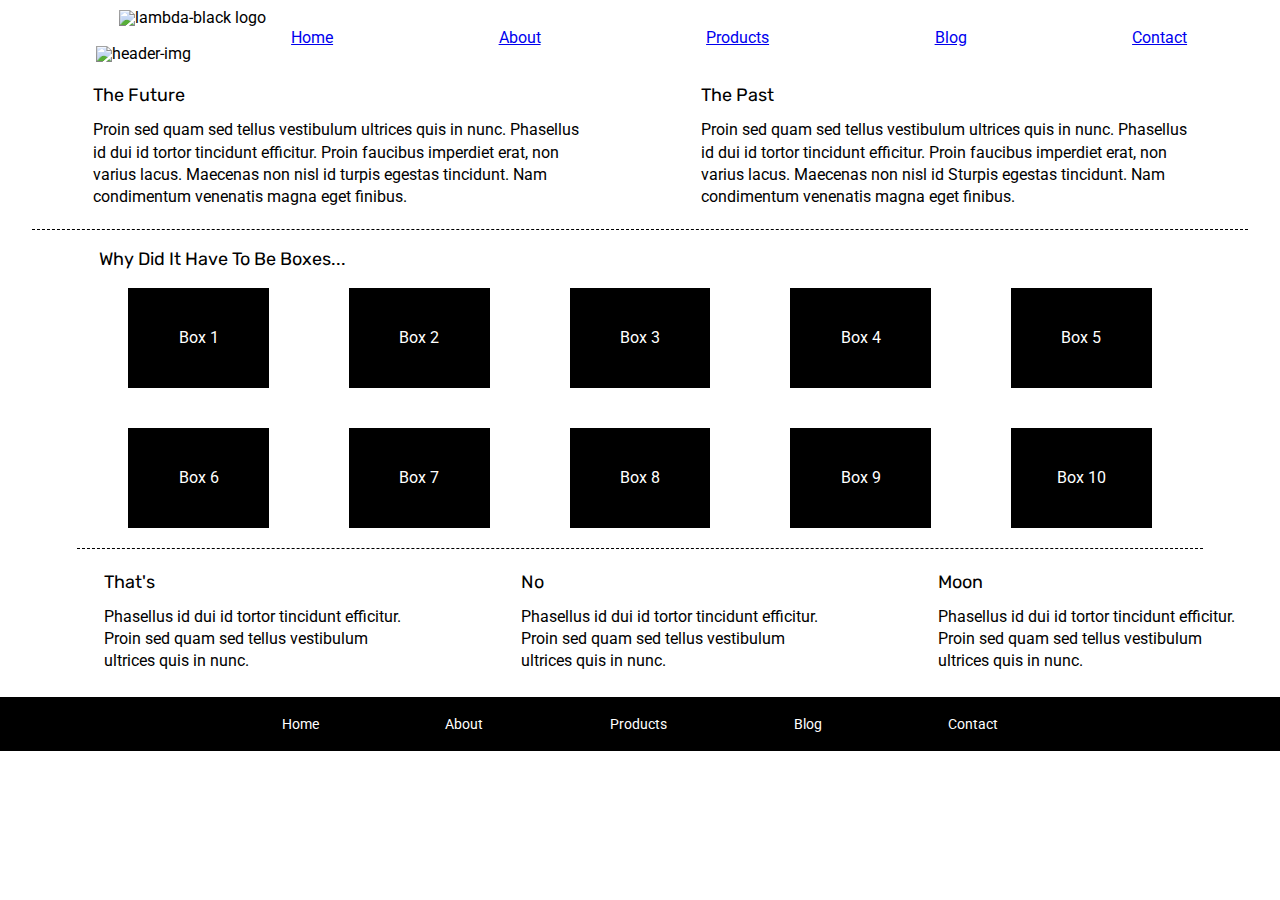
==== index.html @ f86bf419 "added nav image and amout navigation in header to index.html file. added css to index.css file" ====
<!doctype html>

<html lang="en">
<head>
  <meta charset="utf-8">

  <title>Sprint Challenge - Home</title>

  <link href="https://fonts.googleapis.com/css?family=Roboto|Rubik" rel="stylesheet">
  <link rel="stylesheet" href="css/index.css">

</head>

<body>
    <Header> 
        <nav>
            <img class="logo" src="img/lambda-black.png" alt="lambda-black logo">
            <div class="links">
                <a href="#">Home</a>
                <a href="about.html">About</a>
                <a href="#">Products</a>
                <a href="#">Blog</a>
                <a href="#">Contact</a>
            </div> 
        </nav>
        <div class="box"> 
            <img class="header-img" src="img/jumbo.jpg" alt="header-img">
        </div>
            <div class="container">
            <section class="top-content">
                <div class="text-container">
                    <h2>The Future</h2>
                    <p>Proin sed quam sed tellus vestibulum ultrices quis in nunc. Phasellus id dui id tortor tincidunt efficitur. Proin faucibus imperdiet erat, non varius lacus. Maecenas non nisl id turpis egestas tincidunt. Nam condimentum venenatis magna eget finibus.</p>
                </div>
                <div class="text-container">
                    <h2>The Past</h2>
                    <p>Proin sed quam sed tellus vestibulum ultrices quis in nunc. Phasellus id dui id tortor tincidunt efficitur. Proin faucibus imperdiet erat, non varius lacus. Maecenas non nisl id Sturpis egestas tincidunt. Nam condimentum venenatis magna eget finibus.</p>
                </div>
            </section>
    </Header>
        <section class="middle-content">
        
            <h2>Why Did It Have To Be Boxes...</h2>
            
            <div class="boxes">
                <div class="box">Box 1</div>
                <div class="box">Box 2</div>
                <div class="box">Box 3</div>
                <div class="box">Box 4</div>
                <div class="box">Box 5</div>
                <div class="box">Box 6</div>
                <div class="box">Box 7</div>
                <div class="box">Box 8</div>
                <div class="box">Box 9</div>
                <div class="box">Box 10</div>
            </div>
        
        </section>

        <section class="bottom-content">

            <div class="text-container">
                <h2>That's</h2>
                <p>Phasellus id dui id tortor tincidunt efficitur. Proin sed quam sed tellus vestibulum ultrices quis in nunc.</p>
            </div>
            <div class="text-container">
                <h2>No</h2>
                <p>Phasellus id dui id tortor tincidunt efficitur. Proin sed quam sed tellus vestibulum ultrices quis in nunc.</p>
            </div>
            <div class="text-container">
                <h2>Moon</h2>
                <p>Phasellus id dui id tortor tincidunt efficitur. Proin sed quam sed tellus vestibulum ultrices quis in nunc.</p>
            </div>

        </section>
        
        <footer>
            <nav>
                <a href="#">Home</a>
                <a href="#">About</a>
                <a href="#">Products</a>
                <a href="#">Blog</a>
                <a href="#">Contact</a>
            </nav>
        </footer>
    </div><!-- container -->        
</body>
</html>
---- css/index.css ----
/* http://meyerweb.com/eric/tools/css/reset/ 
   v2.0 | 20110126
   License: none (public domain)
*/

html, body, div, span, applet, object, iframe,
h1, h2, h3, h4, h5, h6, p, blockquote, pre,
a, abbr, acronym, address, big, cite, code,
del, dfn, em, img, ins, kbd, q, s, samp,
small, strike, strong, sub, sup, tt, var,
b, u, i, center,
dl, dt, dd, ol, ul, li,
fieldset, form, label, legend,
table, caption, tbody, tfoot, thead, tr, th, td,
article, aside, canvas, details, embed, 
figure, figcaption, footer, header, hgroup, 
menu, nav, output, ruby, section, summary,
time, mark, audio, video {
	margin: 0;
	padding: 0;
	border: 0;
	font-size: 100%;
	font: inherit;
	vertical-align: baseline;
}
/* HTML5 display-role reset for older browsers */
article, aside, details, figcaption, figure, 
footer, header, hgroup, menu, nav, section {
	display: block;
}
body {
	line-height: 1;
}
ol, ul {
	list-style: none;
}
blockquote, q {
	quotes: none;
}
blockquote:before, blockquote:after,
q:before, q:after {
	content: '';
	content: none;
}
table {
	border-collapse: collapse;
	border-spacing: 0;
}

* {
    box-sizing: border-box;
    
}

nav {
	display:flex;
    justify-content: center;
    align-content: space-between;
    width:100%;
   
    
}
.logo {
    padding:0 2%;
    display:flex;
    margin:10px 0;
   
}
.links {
    width:70%;
	text-align: center;
	padding-top: 30px;
	display:flex;
    justify-content: space-between;


}
.box {
    display: flex;
    align-items: center;
    justify-content: center;

}
.box img {
    width:85%;
  }
html, body {
    height: 100%;
    font-family: 'Roboto', sans-serif;
}

h1, h2, h3, h4, h5 {
    font-size: 18px;
    margin-bottom: 15px;
    font-family: 'Rubik', sans-serif;
}

p {
    line-height: 1.4;
}

.container {
    width: 95%;
    margin: 0 auto;
}

.top-content {
    display: flex;
    flex-wrap: wrap;
    justify-content: space-evenly;
    margin-bottom: 20px;
    border-bottom: 1px dashed black;
}

.top-content .text-container {
    width: 50%;
    padding: 2% 5%;
    padding-bottom: 20px;  
}

.middle-content {
    margin-bottom: 20px;
    border-bottom: 1px dashed black;
    width:88%;
    margin: 0 auto;
}

.middle-content h2 {
    padding: 0 2%;
    margin-bottom: 0;
}

.middle-content .boxes {
    display: flex;
    flex-wrap: wrap;
    justify-content: space-evenly;
}

.middle-content .boxes .box {
    width: 12.5%;
    height: 100px;
    background: black;
    margin: 20px 2.5%;
    color: white;
    display: flex;
    align-items: center;
    justify-content: center;
}

.bottom-content {
    display: flex;
    justify-content: space-around;
    width:93%;
    margin: 0 auto;
}

.bottom-content .text-container {
    padding: 2% 5%;
}

.bottom-content .text-container:last-child {
    padding-right: 0;
}

footer {
    width: 100%;
    background: black;
    display:flex;
    align-items: center;
    justify-content: center;

}

footer nav {
    width: 60%;
    display: flex;
    justify-content: space-between;
    align-items: center;
    padding: 20px 2%;
    font-size: 14px;
}

footer nav a {
    color: white;
    text-decoration: none;
}
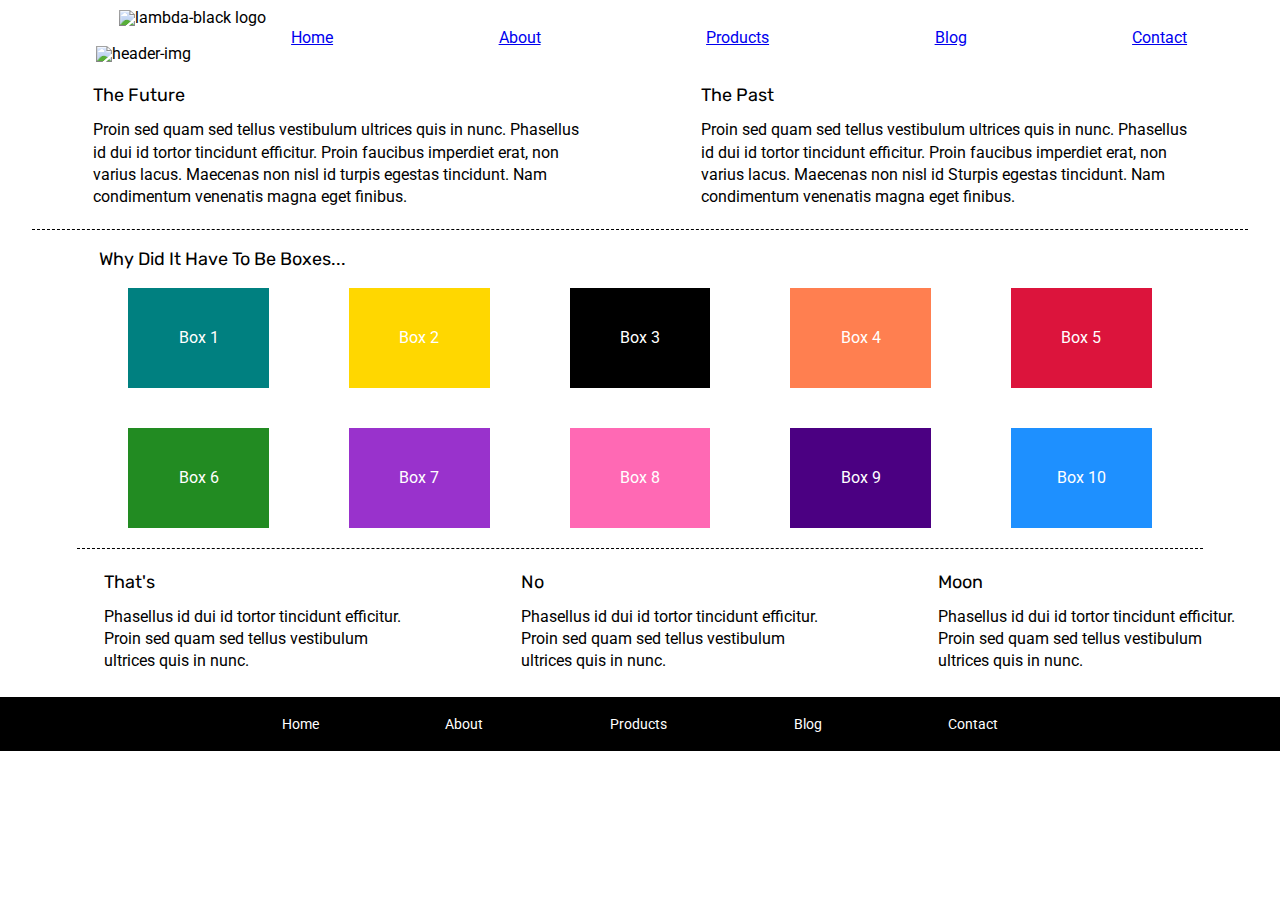
==== commit f1c9bc64: "added color to boxes in index.css file for index.html file" ====
--- a/index.html
+++ b/index.html
@@ -43,16 +43,16 @@
             <h2>Why Did It Have To Be Boxes...</h2>
             
             <div class="boxes">
-                <div class="box">Box 1</div>
-                <div class="box">Box 2</div>
-                <div class="box">Box 3</div>
-                <div class="box">Box 4</div>
-                <div class="box">Box 5</div>
-                <div class="box">Box 6</div>
-                <div class="box">Box 7</div>
-                <div class="box">Box 8</div>
-                <div class="box">Box 9</div>
-                <div class="box">Box 10</div>
+                <div class="box1">Box 1</div>
+                <div class="box2">Box 2</div>
+                <div class="box3">Box 3</div>
+                <div class="box4">Box 4</div>
+                <div class="box5">Box 5</div>
+                <div class="box6">Box 6</div>
+                <div class="box7">Box 7</div>
+                <div class="box8">Box 8</div>
+                <div class="box9">Box 9</div>
+                <div class="box10">Box 10</div>
             </div>
         
         </section>
--- a/css/index.css
+++ b/css/index.css
@@ -136,10 +136,112 @@
     justify-content: space-evenly;
 }
 
-.middle-content .boxes .box {
+.middle-content .boxes .box1 {
+    width: 12.5%;
+    height: 100px;
+    background: teal;
+    margin: 20px 2.5%;
+    color: white;
+    display: flex;
+    align-items: center;
+    justify-content: center;
+}
+.middle-content .boxes .box2 {
+    width: 12.5%;
+    height: 100px;
+    background: gold;
+    margin: 20px 2.5%;
+    color: white;
+    display: flex;
+    align-items: center;
+    justify-content: center;
+}
+.middle-content .boxes .box3 {
+    width: 12.5%;
+    height: 100px;
+    background: cadetblue;
+    margin: 20px 2.5%;
+    color: white;
+    display: flex;
+    align-items: center;
+    justify-content: center;
+}
+.middle-content .boxes .box3 {
     width: 12.5%;
     height: 100px;
     background: black;
+    margin: 20px 2.5%;
+    color: white;
+    display: flex;
+    align-items: center;
+    justify-content: center;
+}
+.middle-content .boxes .box4 {
+    width: 12.5%;
+    height: 100px;
+    background: coral;
+    margin: 20px 2.5%;
+    color: white;
+    display: flex;
+    align-items: center;
+    justify-content: center;
+}
+.middle-content .boxes .box5 {
+    width: 12.5%;
+    height: 100px;
+    background: crimson;
+    margin: 20px 2.5%;
+    color: white;
+    display: flex;
+    align-items: center;
+    justify-content: center;
+}
+
+.middle-content .boxes .box6 {
+    width: 12.5%;
+    height: 100px;
+    background: forestgreen;
+    margin: 20px 2.5%;
+    color: white;
+    display: flex;
+    align-items: center;
+    justify-content: center;
+}
+
+.middle-content .boxes .box7 {
+    width: 12.5%;
+    height: 100px;
+    background: darkorchid;
+    margin: 20px 2.5%;
+    color: white;
+    display: flex;
+    align-items: center;
+    justify-content: center;
+}
+.middle-content .boxes .box8 {
+    width: 12.5%;
+    height: 100px;
+    background: hotpink;
+    margin: 20px 2.5%;
+    color: white;
+    display: flex;
+    align-items: center;
+    justify-content: center;
+}
+.middle-content .boxes .box9 {
+    width: 12.5%;
+    height: 100px;
+    background: indigo;
+    margin: 20px 2.5%;
+    color: white;
+    display: flex;
+    align-items: center;
+    justify-content: center;
+}
+.middle-content .boxes .box10 {
+    width: 12.5%;
+    height: 100px;
+    background: dodgerblue;
     margin: 20px 2.5%;
     color: white;
     display: flex;
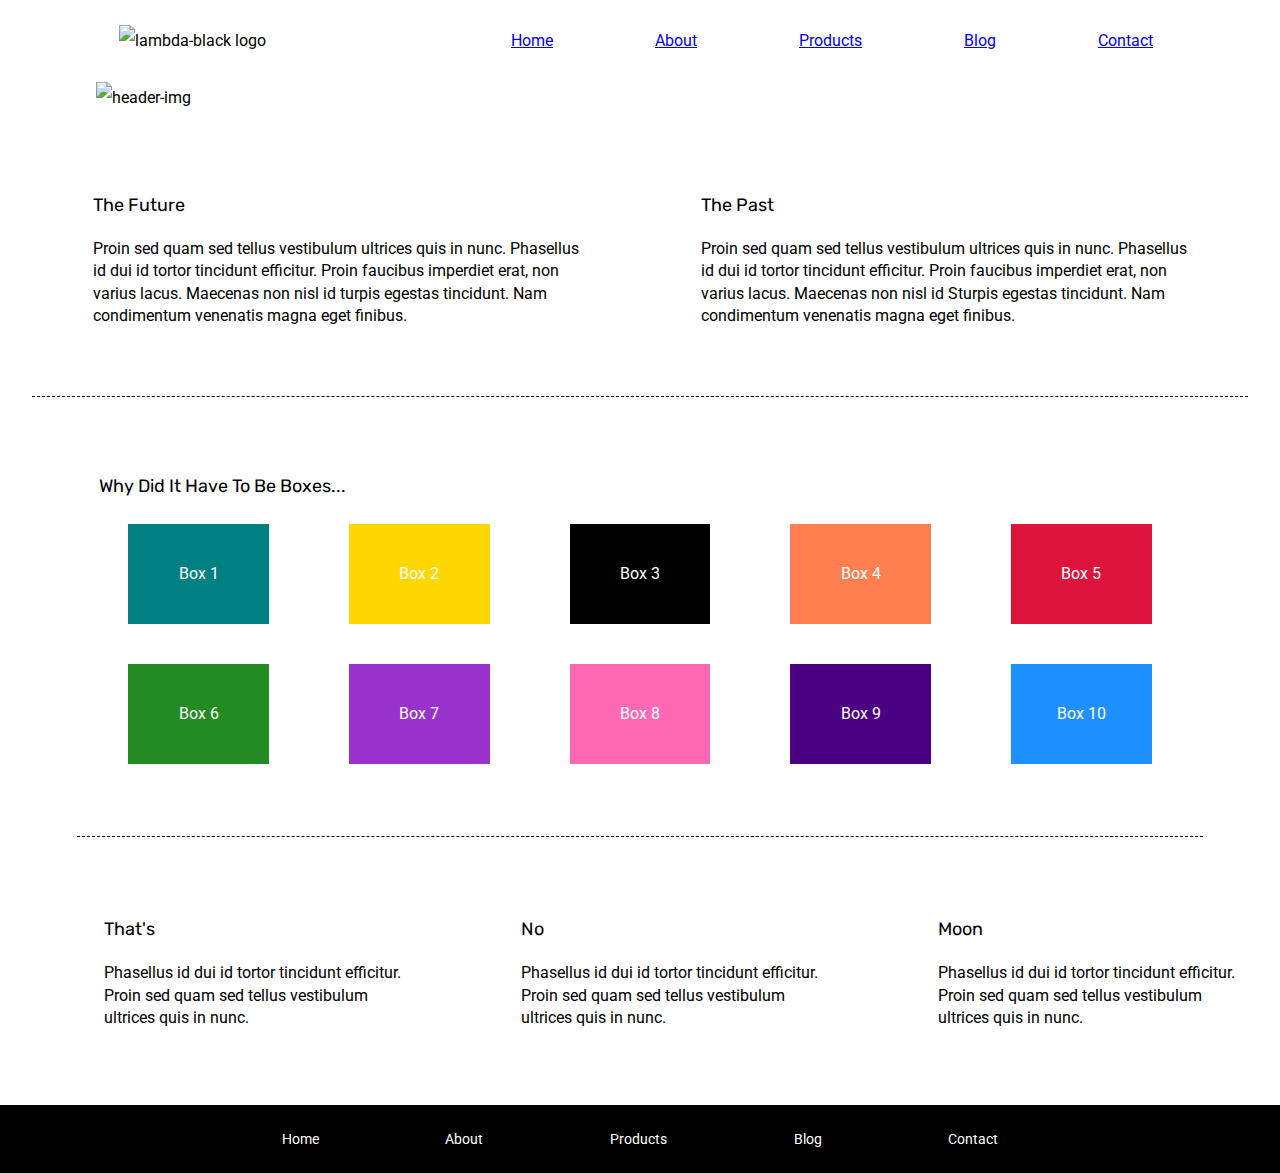
==== commit 5e1e0d31: "finished html for about.html file. added css for about.html in index.css file" ====
--- a/index.html
+++ b/index.html
@@ -39,9 +39,7 @@
             </section>
     </Header>
         <section class="middle-content">
-        
             <h2>Why Did It Have To Be Boxes...</h2>
-            
             <div class="boxes">
                 <div class="box1">Box 1</div>
                 <div class="box2">Box 2</div>
@@ -54,11 +52,8 @@
                 <div class="box9">Box 9</div>
                 <div class="box10">Box 10</div>
             </div>
-        
         </section>
-
         <section class="bottom-content">
-
             <div class="text-container">
                 <h2>That's</h2>
                 <p>Phasellus id dui id tortor tincidunt efficitur. Proin sed quam sed tellus vestibulum ultrices quis in nunc.</p>
@@ -71,9 +66,7 @@
                 <h2>Moon</h2>
                 <p>Phasellus id dui id tortor tincidunt efficitur. Proin sed quam sed tellus vestibulum ultrices quis in nunc.</p>
             </div>
-
         </section>
-        
         <footer>
             <nav>
                 <a href="#">Home</a>
--- a/css/index.css
+++ b/css/index.css
@@ -49,30 +49,32 @@
 
 * {
     box-sizing: border-box;
+    padding:0
+    margin:0;
+    max-width: 100%;
     
 }
-
+body {
+    line-height: 2;
+}
+
+section {
+    padding: 4% 0;
+}
 nav {
 	display:flex;
-    justify-content: center;
-    align-content: space-between;
-    width:100%;
-   
+
     
 }
 .logo {
-    padding:0 2%;
-    display:flex;
-    margin:10px 0;
-   
+    margin: auto;
+    
 }
 .links {
     width:70%;
-	text-align: center;
-	padding-top: 30px;
 	display:flex;
-    justify-content: space-between;
-
+    justify-content: space-evenly;
+    padding: 25px;
 
 }
 .box {
@@ -285,4 +287,15 @@
 footer nav a {
     color: white;
     text-decoration: none;
-}+}
+
+/*START ABOUT.HTML STYLING*/
+.container2{
+    display:flex;
+    width: 80%;
+    margin: 0 auto;
+    font-size: 20px;
+    border-bottom: 1px dashed black;
+}
+
+
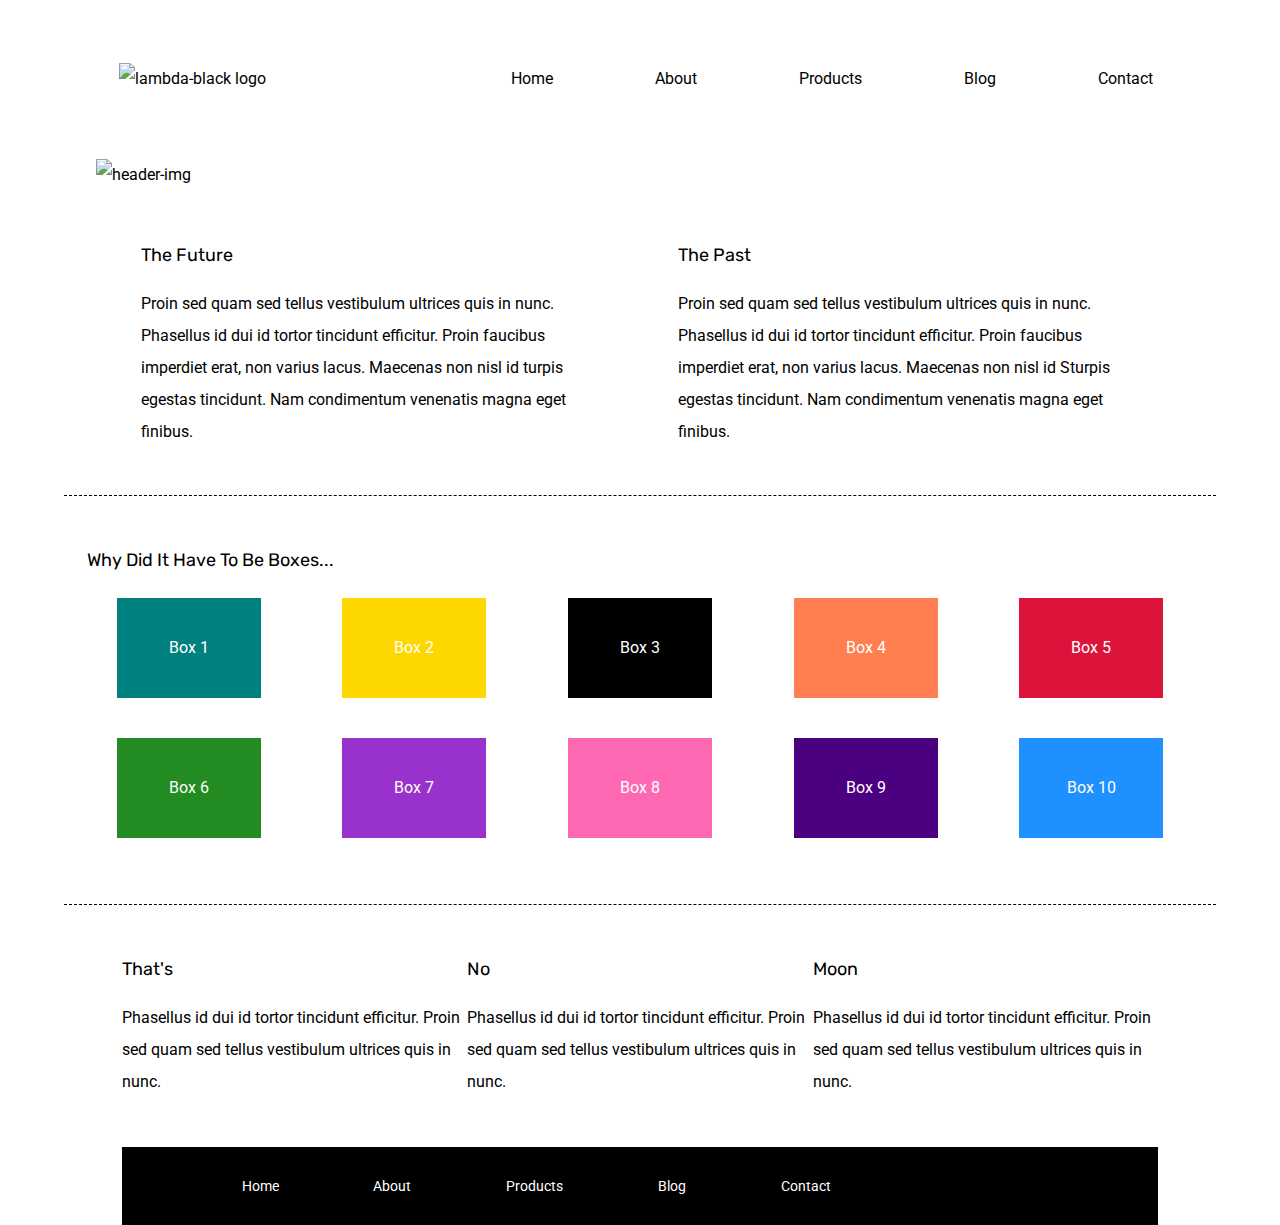
==== commit fef35900: "edited Home page html and css to fix alignment issues." ====
--- a/index.html
+++ b/index.html
@@ -23,6 +23,7 @@
                 <a href="#">Contact</a>
             </div> 
         </nav>
+    </Header>
         <div class="box"> 
             <img class="header-img" src="img/jumbo.jpg" alt="header-img">
         </div>
@@ -37,7 +38,6 @@
                     <p>Proin sed quam sed tellus vestibulum ultrices quis in nunc. Phasellus id dui id tortor tincidunt efficitur. Proin faucibus imperdiet erat, non varius lacus. Maecenas non nisl id Sturpis egestas tincidunt. Nam condimentum venenatis magna eget finibus.</p>
                 </div>
             </section>
-    </Header>
         <section class="middle-content">
             <h2>Why Did It Have To Be Boxes...</h2>
             <div class="boxes">
@@ -69,11 +69,13 @@
         </section>
         <footer>
             <nav>
-                <a href="#">Home</a>
-                <a href="#">About</a>
-                <a href="#">Products</a>
-                <a href="#">Blog</a>
-                <a href="#">Contact</a>
+                <div class="homeFooter">
+                    <a href="#">Home</a>
+                    <a href="#">About</a>
+                    <a href="#">Products</a>
+                    <a href="#">Blog</a>
+                    <a href="#">Contact</a>
+                </div>
             </nav>
         </footer>
     </div><!-- container -->        
--- a/css/index.css
+++ b/css/index.css
@@ -98,11 +98,11 @@
 }
 
 p {
-    line-height: 1.4;
+    line-height: 2;
 }
 
 .container {
-    width: 95%;
+    width: 90%;
     margin: 0 auto;
 }
 
@@ -110,20 +110,18 @@
     display: flex;
     flex-wrap: wrap;
     justify-content: space-evenly;
-    margin-bottom: 20px;
     border-bottom: 1px dashed black;
 }
 
 .top-content .text-container {
-    width: 50%;
-    padding: 2% 5%;
-    padding-bottom: 20px;  
+    width: 40%;
+    padding-bottom: 1px;  
 }
 
 .middle-content {
-    margin-bottom: 20px;
+    margin-bottom: 5px;
     border-bottom: 1px dashed black;
-    width:88%;
+    width:100%;
     margin: 0 auto;
 }
 
@@ -254,42 +252,73 @@
 .bottom-content {
     display: flex;
     justify-content: space-around;
-    width:93%;
+    width:90%;
     margin: 0 auto;
 }
 
 .bottom-content .text-container {
-    padding: 2% 5%;
-}
-
-.bottom-content .text-container:last-child {
-    padding-right: 0;
-}
+    height:150px;
+    width: 350px;
+    text-align:left;
+	line-height: 2;
+
+}
+
 
 footer {
+    background: black;
+    display:flex;
+    align-content: flex-start;
+    margin: 0 5%;
+}
+.homeFooter { 
+    width:80%;
+    display:flex;
+    justify-content: space-evenly;
+    padding: 25px;
+
+}
+footer nav {
     width: 100%;
-    background: black;
-    display:flex;
-    align-items: center;
-    justify-content: center;
-
-}
-
-footer nav {
-    width: 60%;
-    display: flex;
-    justify-content: space-between;
-    align-items: center;
-    padding: 20px 2%;
     font-size: 14px;
+    
 }
 
 footer nav a {
     color: white;
     text-decoration: none;
+    text-align: left;
 }
 
 /*START ABOUT.HTML STYLING*/
+* {
+    box-sizing: border-box;
+    padding:0;
+    margin:0;
+
+}
+body {
+    max-width: 100%;
+}
+
+header nav {
+	display:flex;
+    justify-content:center;
+    padding: 3% 0;
+	
+}
+.links2 {
+	width:80%;
+	display:flex;
+    justify-content:space-evenly;
+    margin:auto;
+}
+nav a{
+	color: black;
+	text-decoration: none;
+  }
+
+  }
 .container2{
     display:flex;
     width: 80%;
@@ -297,5 +326,38 @@
     font-size: 20px;
     border-bottom: 1px dashed black;
 }
-
-
+.middle2{
+    display:flex;
+    padding: 10px 5%;
+   
+
+}
+.bottom2{
+    display:flex;
+    padding: 10px 5%;
+}
+
+.container3 {
+    display:flex;
+    flex-direction: column;
+    justify-content: space-around;
+    width:40%;
+    padding: 2px 1%;
+    border-bottom:1px dashed black;
+}
+
+.letswork {
+    display:flex;
+    width: 80%;
+    margin: 0 auto;
+    font-size: 20px;
+}
+
+h4 {
+    border-radius:25px;
+    border:1px solid black;
+    text-align: center;
+    padding:7px;
+    width: 150px;
+    height: 50px;
+}
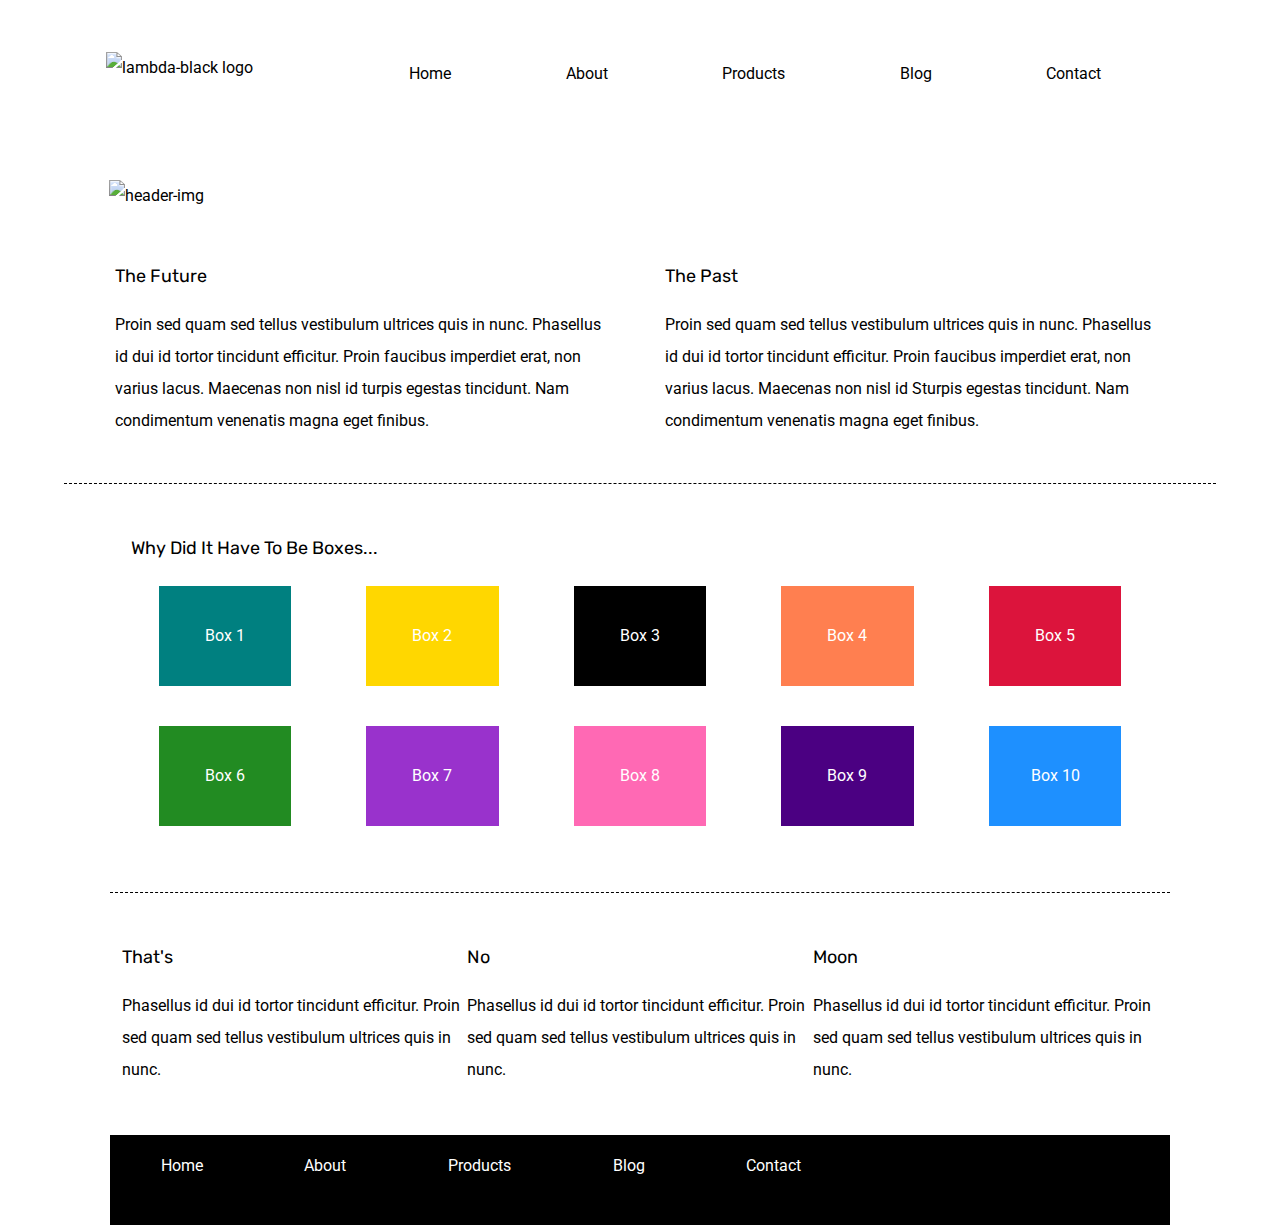
==== commit b761502b: "finished editing html and css for styling and alignment issues" ====
--- a/index.html
+++ b/index.html
@@ -15,7 +15,7 @@
     <Header> 
         <nav>
             <img class="logo" src="img/lambda-black.png" alt="lambda-black logo">
-            <div class="links">
+            <div class="links2">
                 <a href="#">Home</a>
                 <a href="about.html">About</a>
                 <a href="#">Products</a>
@@ -69,13 +69,11 @@
         </section>
         <footer>
             <nav>
-                <div class="homeFooter">
-                    <a href="#">Home</a>
-                    <a href="#">About</a>
-                    <a href="#">Products</a>
-                    <a href="#">Blog</a>
-                    <a href="#">Contact</a>
-                </div>
+                <a href="#">Home</a>
+                <a href="#">About</a>
+                <a href="#">Products</a>
+                <a href="#">Blog</a>
+                <a href="#">Contact</a>
             </nav>
         </footer>
     </div><!-- container -->        
--- a/css/index.css
+++ b/css/index.css
@@ -46,14 +46,14 @@
 	border-collapse: collapse;
 	border-spacing: 0;
 }
-
+/*BEGIN HTML BODY STYLING*/
 * {
     box-sizing: border-box;
     padding:0
     margin:0;
     max-width: 100%;
-    
-}
+}
+
 body {
     line-height: 2;
 }
@@ -61,46 +61,51 @@
 section {
     padding: 4% 0;
 }
+
+html, body {
+    height: 100%;
+    font-family: 'Roboto', sans-serif;
+}
+
+h1, h2, h3, h4, h5 {
+    font-size: 18px;
+    margin-bottom: 15px;
+    font-family: 'Rubik', sans-serif;
+}
+
+p {
+    line-height: 2;
+}
+/*END HTML BODY STYLING*/
+
+/*BEGIN HEADER STYLING*/
 nav {
-	display:flex;
-
-    
-}
+	display:flex; 
+}
+
 .logo {
-    margin: auto;
-    
-}
+    margin: auto;  
+}
+
 .links {
     width:70%;
 	display:flex;
     justify-content: space-evenly;
     padding: 25px;
-
-}
+}
+
 .box {
     display: flex;
     align-items: center;
     justify-content: center;
-
-}
+}
+
 .box img {
-    width:85%;
-  }
-html, body {
-    height: 100%;
-    font-family: 'Roboto', sans-serif;
-}
-
-h1, h2, h3, h4, h5 {
-    font-size: 18px;
-    margin-bottom: 15px;
-    font-family: 'Rubik', sans-serif;
-}
-
-p {
-    line-height: 2;
-}
-
+    width:83%;
+}
+/*END HEADER STYLING*/
+
+/*BEGIN TOP CONTENT STYLING*/
 .container {
     width: 90%;
     margin: 0 auto;
@@ -114,14 +119,17 @@
 }
 
 .top-content .text-container {
-    width: 40%;
-    padding-bottom: 1px;  
-}
-
+    width: 500px;
+    text-align:left;
+	line-height: 2; 
+}
+/*END TOP CONTENT STYLING*/
+
+/*BEGIN MIDDLE CONTENT STYLING*/
 .middle-content {
     margin-bottom: 5px;
     border-bottom: 1px dashed black;
-    width:100%;
+    width:92%;
     margin: 0 auto;
 }
 
@@ -248,7 +256,9 @@
     align-items: center;
     justify-content: center;
 }
-
+/*END MIDDLE CONTENT STYLING*/
+
+/*BEGIN BOTTOM CONTENT STYLING*/
 .bottom-content {
     display: flex;
     justify-content: space-around;
@@ -261,64 +271,70 @@
     width: 350px;
     text-align:left;
 	line-height: 2;
-
-}
-
-
+}
+/*END BOTTOM CONTENT STYLING*/
+
+/*BEGIN FOOTER STYLING*/
 footer {
     background: black;
+    height:10vh;
+    width: 92%;
+    margin:0 4%;
+}
+footer nav {
     display:flex;
-    align-content: flex-start;
-    margin: 0 5%;
-}
-.homeFooter { 
-    width:80%;
-    display:flex;
-    justify-content: space-evenly;
-    padding: 25px;
-
-}
-footer nav {
-    width: 100%;
-    font-size: 14px;
-    
+    justify-content: space-around;
+    width: 70%;
 }
 
 footer nav a {
     color: white;
-    text-decoration: none;
-    text-align: left;
-}
-
-/*START ABOUT.HTML STYLING*/
+    margin-top: 2%;
+}
+/*END FOOTER STYLNG*/
+/*END HOME PAGE STYLING*/
+
+
+/*START ABOUT PAGE STYLING*/
 * {
     box-sizing: border-box;
     padding:0;
     margin:0;
-
-}
+    max-width:100%;
+}
+
 body {
     max-width: 100%;
+}
+/*BEGIN HEADER STYLING*/
+header{
+    height:20vh;
 }
 
 header nav {
 	display:flex;
     justify-content:center;
-    padding: 3% 0;
-	
-}
+    width:90%;
+    margin:0 5%;	
+}
+
 .links2 {
 	width:80%;
 	display:flex;
     justify-content:space-evenly;
-    margin:auto;
-}
+    padding-top:5%;
+}
+
+.logo {
+    padding-top: 4%;
+}
+
 nav a{
 	color: black;
 	text-decoration: none;
-  }
-
-  }
+}
+/*END HEADER STYLING*/
+/*BEGIN TOP CONTAINER STYLING*/
 .container2{
     display:flex;
     width: 80%;
@@ -326,38 +342,44 @@
     font-size: 20px;
     border-bottom: 1px dashed black;
 }
+/*END TOP CONTAINER STYLING*/
+/*BEGIN MIDDLE STYLING*/
+h4 {
+	height:40px;
+	width:140px;
+	border:1px solid black;
+	background: white; 
+    margin-top: 3%;
+    display:flex; 
+    align-items: center;
+    justify-content: center;
+}
+
 .middle2{
     display:flex;
-    padding: 10px 5%;
-   
-
-}
-.bottom2{
-    display:flex;
-    padding: 10px 5%;
+    justify-content: space-around;
+    width:80%;
+    margin:0 auto;
+  
 }
 
 .container3 {
-    display:flex;
-    flex-direction: column;
-    justify-content: space-around;
-    width:40%;
-    padding: 2px 1%;
     border-bottom:1px dashed black;
-}
-
-.letswork {
+    height:500px;
+	width: 450px;
+	text-align:left;
+    line-height: 1.5;
+    
+}
+
+
+/*END MIDDLE STYLING*/
+/*BEGIN BOTTOM STYLING*/
+.bottomContainer2{
     display:flex;
     width: 80%;
     margin: 0 auto;
     font-size: 20px;
 }
-
-h4 {
-    border-radius:25px;
-    border:1px solid black;
-    text-align: center;
-    padding:7px;
-    width: 150px;
-    height: 50px;
-}
+/*END BOTTOM STYLING*/
+/*END ABOUT PAGE STYING*/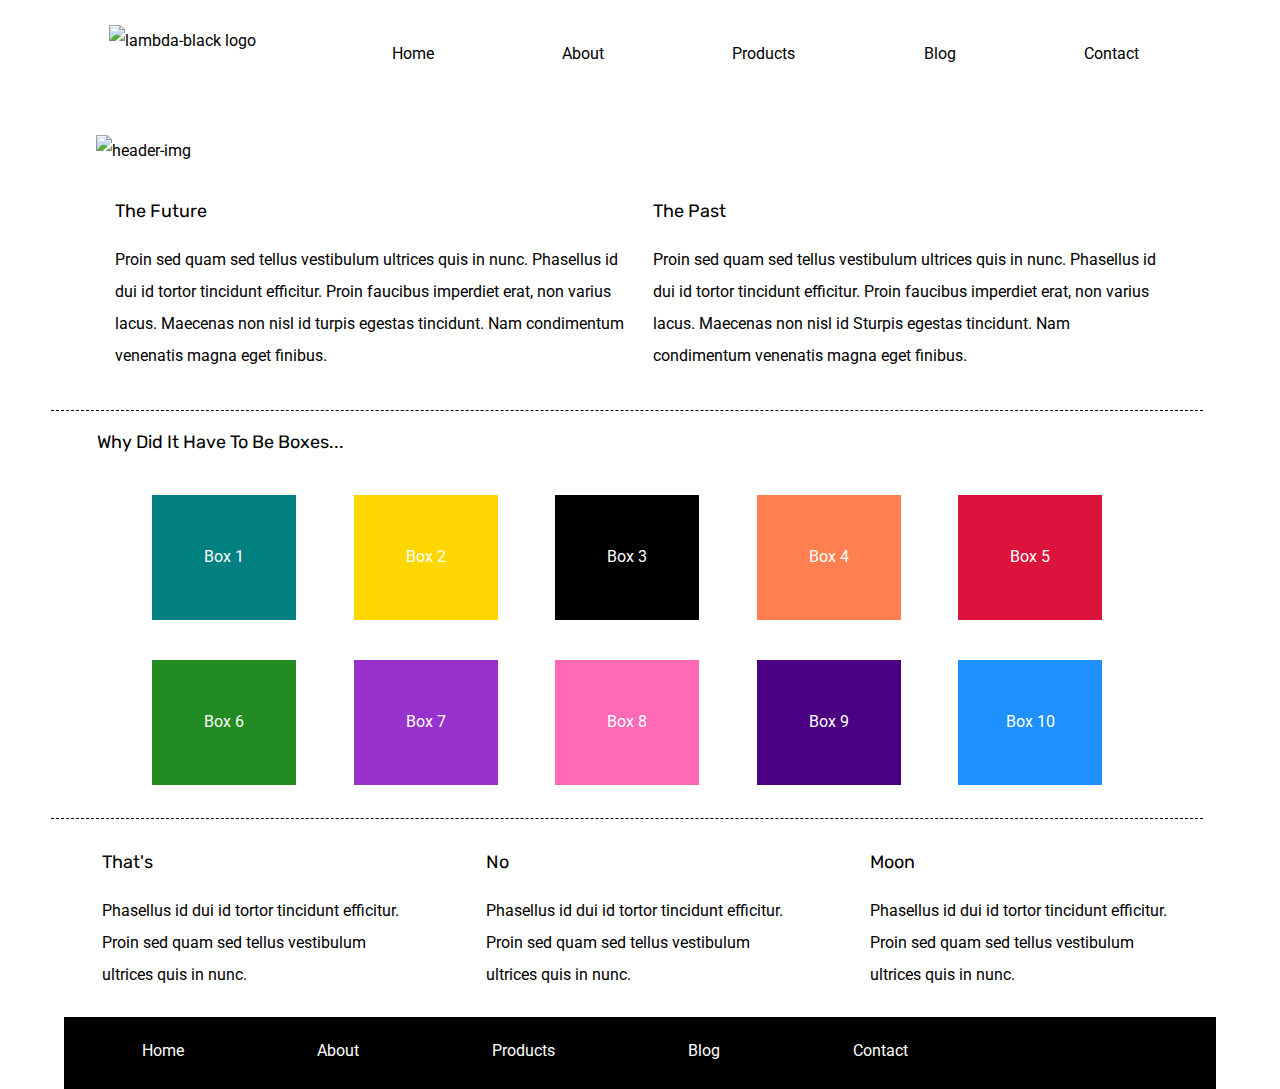
==== commit 173d8ad1: "edited index.html and index.css files for home page layout design to fix some margin and sizing issu" ====
--- a/index.html
+++ b/index.html
@@ -13,9 +13,9 @@
 
 <body>
     <Header> 
-        <nav>
+        <nav>           
             <img class="logo" src="img/lambda-black.png" alt="lambda-black logo">
-            <div class="links2">
+            <div class="linksHeader">
                 <a href="#">Home</a>
                 <a href="about.html">About</a>
                 <a href="#">Products</a>
@@ -27,45 +27,50 @@
         <div class="box"> 
             <img class="header-img" src="img/jumbo.jpg" alt="header-img">
         </div>
-            <div class="container">
-            <section class="top-content">
-                <div class="text-container">
-                    <h2>The Future</h2>
-                    <p>Proin sed quam sed tellus vestibulum ultrices quis in nunc. Phasellus id dui id tortor tincidunt efficitur. Proin faucibus imperdiet erat, non varius lacus. Maecenas non nisl id turpis egestas tincidunt. Nam condimentum venenatis magna eget finibus.</p>
+            <section>
+                <div class="homeContainer"><!--this opens big container-->
+                    <div><!--this opens little div-->
+                        <h2>The Future</h2>
+                        <p>Proin sed quam sed tellus vestibulum ultrices quis in nunc. Phasellus id dui id tortor tincidunt efficitur. Proin faucibus imperdiet erat, non varius lacus. Maecenas non nisl id turpis egestas tincidunt. Nam condimentum venenatis magna eget finibus.</p>
+                    </div><!--this closes little div-->
+                    <div><!--this opens little div-->
+                        <h2>The Past</h2>
+                        <p>Proin sed quam sed tellus vestibulum ultrices quis in nunc. Phasellus id dui id tortor tincidunt efficitur. Proin faucibus imperdiet erat, non varius lacus. Maecenas non nisl id Sturpis egestas tincidunt. Nam condimentum venenatis magna eget finibus.</p>
+                    </div><!--this closes little div-->
+                </div><!--this closes big container-->
+            </section>
+        <section>
+            <div class="boxDiv">
+                <h2>Why Did It Have To Be Boxes...</h2>
+                <div class="boxes">
+                    <div class="box1">Box 1</div>
+                    <div class="box2">Box 2</div>
+                    <div class="box3">Box 3</div>
+                    <div class="box4">Box 4</div>
+                    <div class="box5">Box 5</div>
+                    <div class="box6">Box 6</div>
+                    <div class="box7">Box 7</div>
+                    <div class="box8">Box 8</div>
+                    <div class="box9">Box 9</div>
+                    <div class="box10">Box 10</div>
                 </div>
-                <div class="text-container">
-                    <h2>The Past</h2>
-                    <p>Proin sed quam sed tellus vestibulum ultrices quis in nunc. Phasellus id dui id tortor tincidunt efficitur. Proin faucibus imperdiet erat, non varius lacus. Maecenas non nisl id Sturpis egestas tincidunt. Nam condimentum venenatis magna eget finibus.</p>
-                </div>
-            </section>
-        <section class="middle-content">
-            <h2>Why Did It Have To Be Boxes...</h2>
-            <div class="boxes">
-                <div class="box1">Box 1</div>
-                <div class="box2">Box 2</div>
-                <div class="box3">Box 3</div>
-                <div class="box4">Box 4</div>
-                <div class="box5">Box 5</div>
-                <div class="box6">Box 6</div>
-                <div class="box7">Box 7</div>
-                <div class="box8">Box 8</div>
-                <div class="box9">Box 9</div>
-                <div class="box10">Box 10</div>
             </div>
         </section>
-        <section class="bottom-content">
-            <div class="text-container">
+        <section>
+            <div class="homeContainer2"><!--this opens big container-->
+                <div><!--this opens little div-->
                 <h2>That's</h2>
                 <p>Phasellus id dui id tortor tincidunt efficitur. Proin sed quam sed tellus vestibulum ultrices quis in nunc.</p>
-            </div>
-            <div class="text-container">
+            </div><!--this closes little div-->
+            <div><!--this opens little div-->
                 <h2>No</h2>
                 <p>Phasellus id dui id tortor tincidunt efficitur. Proin sed quam sed tellus vestibulum ultrices quis in nunc.</p>
-            </div>
-            <div class="text-container">
+            </div><!--this closes little div-->
+            <div><!--this opens little div-->
                 <h2>Moon</h2>
                 <p>Phasellus id dui id tortor tincidunt efficitur. Proin sed quam sed tellus vestibulum ultrices quis in nunc.</p>
-            </div>
+            </div><!--this closes little div-->
+        </div><!--this closes big container-->
         </section>
         <footer>
             <nav>
--- a/css/index.css
+++ b/css/index.css
@@ -58,8 +58,8 @@
     line-height: 2;
 }
 
-section {
-    padding: 4% 0;
+section{
+    padding: 1% 0;
 }
 
 html, body {
@@ -80,18 +80,23 @@
 
 /*BEGIN HEADER STYLING*/
 nav {
-	display:flex; 
+    display:flex;
+    justify-content:center;
+    padding: 0 1%;
 }
 
 .logo {
-    margin: auto;  
-}
-
-.links {
-    width:70%;
-	display:flex;
-    justify-content: space-evenly;
-    padding: 25px;
+    margin: auto;
+    padding-top:1%;
+    padding-left: 7%;
+   
+}    
+
+.linksHeader {
+    width:80%;
+    padding-top: 3%;
+    display:flex;
+    justify-content:space-evenly;
 }
 
 .box {
@@ -101,62 +106,60 @@
 }
 
 .box img {
-    width:83%;
+    width:85%;
 }
 /*END HEADER STYLING*/
 
 /*BEGIN TOP CONTENT STYLING*/
-.container {
-    width: 90%;
-    margin: 0 auto;
-}
-
-.top-content {
+.homeContainer {
+    display:flex;
+    justify-content: center;
+    align-content: center;
+    margin:1% 0;
+}
+
+.homeContainer div {
+    width:42%; 
+    padding:0 1% ;
+}
+
+.homeContainer p {
+    text-align:left;
+    line-height:2;  
+}
+/*END TOP CONTENT STYLING*/
+
+/*BEGIN MIDDLE CONTENT STYLING*/
+.boxDiv {
+    border-top: 1px dashed black;
+    border-bottom: 1px dashed black;
+    width:90%;
+    margin:0 4%;
+    padding:1% 0;
+}
+.boxDiv h2 {
+    padding-left: 4%;;
+}
+.boxDiv .boxes {
     display: flex;
     flex-wrap: wrap;
-    justify-content: space-evenly;
-    border-bottom: 1px dashed black;
-}
-
-.top-content .text-container {
-    width: 500px;
-    text-align:left;
-	line-height: 2; 
-}
-/*END TOP CONTENT STYLING*/
-
-/*BEGIN MIDDLE CONTENT STYLING*/
-.middle-content {
-    margin-bottom: 5px;
-    border-bottom: 1px dashed black;
-    width:92%;
-    margin: 0 auto;
-}
-
-.middle-content h2 {
-    padding: 0 2%;
-    margin-bottom: 0;
-}
-
-.middle-content .boxes {
-    display: flex;
-    flex-wrap: wrap;
-    justify-content: space-evenly;
-}
-
-.middle-content .boxes .box1 {
-    width: 12.5%;
-    height: 100px;
+    justify-content: center;
+    align-items: center;
+}
+
+.boxDiv .boxes .box1 {
+    width: 12.5%;
+    height: 125px;
     background: teal;
-    margin: 20px 2.5%;
-    color: white;
-    display: flex;
-    align-items: center;
-    justify-content: center;
-}
-.middle-content .boxes .box2 {
-    width: 12.5%;
-    height: 100px;
+    margin: 20px 2.5%; 
+    color: white;
+    display: flex;
+    align-items: center;
+    justify-content: center;
+}
+.boxDiv .boxes .box2 {
+    width: 12.5%;
+    height: 125px;
     background: gold;
     margin: 20px 2.5%;
     color: white;
@@ -164,9 +167,9 @@
     align-items: center;
     justify-content: center;
 }
-.middle-content .boxes .box3 {
-    width: 12.5%;
-    height: 100px;
+.boxDiv .boxes .box3 {
+    width: 12.5%;
+    height: 125px;
     background: cadetblue;
     margin: 20px 2.5%;
     color: white;
@@ -174,9 +177,9 @@
     align-items: center;
     justify-content: center;
 }
-.middle-content .boxes .box3 {
-    width: 12.5%;
-    height: 100px;
+.boxDiv .boxes .box3 {
+    width: 12.5%;
+    height: 125px;
     background: black;
     margin: 20px 2.5%;
     color: white;
@@ -184,9 +187,9 @@
     align-items: center;
     justify-content: center;
 }
-.middle-content .boxes .box4 {
-    width: 12.5%;
-    height: 100px;
+.boxDiv .boxes .box4 {
+    width: 12.5%;
+    height: 125px;
     background: coral;
     margin: 20px 2.5%;
     color: white;
@@ -194,9 +197,9 @@
     align-items: center;
     justify-content: center;
 }
-.middle-content .boxes .box5 {
-    width: 12.5%;
-    height: 100px;
+.boxDiv .boxes .box5 {
+    width: 12.5%;
+    height: 125px;
     background: crimson;
     margin: 20px 2.5%;
     color: white;
@@ -204,10 +207,9 @@
     align-items: center;
     justify-content: center;
 }
-
-.middle-content .boxes .box6 {
-    width: 12.5%;
-    height: 100px;
+.boxDiv .boxes .box6 {
+    width: 12.5%;
+    height: 125px;
     background: forestgreen;
     margin: 20px 2.5%;
     color: white;
@@ -215,10 +217,9 @@
     align-items: center;
     justify-content: center;
 }
-
-.middle-content .boxes .box7 {
-    width: 12.5%;
-    height: 100px;
+.boxDiv .boxes .box7 {
+    width: 12.5%;
+    height: 125px;
     background: darkorchid;
     margin: 20px 2.5%;
     color: white;
@@ -226,9 +227,9 @@
     align-items: center;
     justify-content: center;
 }
-.middle-content .boxes .box8 {
-    width: 12.5%;
-    height: 100px;
+.boxDiv .boxes .box8 {
+    width: 12.5%;
+    height: 125px;
     background: hotpink;
     margin: 20px 2.5%;
     color: white;
@@ -236,9 +237,9 @@
     align-items: center;
     justify-content: center;
 }
-.middle-content .boxes .box9 {
-    width: 12.5%;
-    height: 100px;
+.boxDiv .boxes .box9 {
+    width: 12.5%;
+    height: 125px;
     background: indigo;
     margin: 20px 2.5%;
     color: white;
@@ -246,9 +247,9 @@
     align-items: center;
     justify-content: center;
 }
-.middle-content .boxes .box10 {
-    width: 12.5%;
-    height: 100px;
+.boxDiv .boxes .box10 {
+    width: 12.5%;
+    height: 125px;
     background: dodgerblue;
     margin: 20px 2.5%;
     color: white;
@@ -258,17 +259,18 @@
 }
 /*END MIDDLE CONTENT STYLING*/
 
-/*BEGIN BOTTOM CONTENT STYLING*/
-.bottom-content {
-    display: flex;
-    justify-content: space-around;
-    width:90%;
-    margin: 0 auto;
-}
-
-.bottom-content .text-container {
-    height:150px;
-    width: 350px;
+/*BEGIN homeContainer2 STYLING*/
+.homeContainer2 {
+    display: flex;
+    justify-content: center;
+}
+
+.homeContainer2 div {
+    width: 30%;
+    padding: 0 3%;
+    margin-bottom:1%;
+}
+.homeContainer2 p{ 
     text-align:left;
 	line-height: 2;
 }
@@ -277,19 +279,12 @@
 /*BEGIN FOOTER STYLING*/
 footer {
     background: black;
-    height:10vh;
-    width: 92%;
-    margin:0 4%;
-}
-footer nav {
-    display:flex;
-    justify-content: space-around;
-    width: 70%;
-}
-
+    height: 8vh;
+    width:90%;
+    margin:auto;
+}
 footer nav a {
-    color: white;
-    margin-top: 2%;
+    color: white; 
 }
 /*END FOOTER STYLNG*/
 /*END HOME PAGE STYLING*/
@@ -308,26 +303,24 @@
 }
 /*BEGIN HEADER STYLING*/
 header{
-    height:20vh;
-}
-
-header nav {
-	display:flex;
-    justify-content:center;
-    width:90%;
-    margin:0 5%;	
-}
+    height:15vh;
+}
+
+nav {
+    display:flex;
+    justify-content: space-between;	
+}
+
 
 .links2 {
-	width:80%;
-	display:flex;
-    justify-content:space-evenly;
+    width:80%;
+    display:flex;
+    justify-content: space-evenly;
+    align-items: center;
     padding-top:5%;
 }
 
-.logo {
-    padding-top: 4%;
-}
+
 
 nav a{
 	color: black;
@@ -337,9 +330,8 @@
 /*BEGIN TOP CONTAINER STYLING*/
 .container2{
     display:flex;
-    width: 80%;
+    width: 75%;
     margin: 0 auto;
-    font-size: 20px;
     border-bottom: 1px dashed black;
 }
 /*END TOP CONTAINER STYLING*/
@@ -377,9 +369,26 @@
 /*BEGIN BOTTOM STYLING*/
 .bottomContainer2{
     display:flex;
+    width: 75%;
+    margin: 0 auto;
+}
+/*END BOTTOM STYLING*/
+#footer2 {
+    background: black;
+    height: 8vh;
+    margin: 0 auto;
     width: 80%;
-    margin: 0 auto;
-    font-size: 20px;
-}
-/*END BOTTOM STYLING*/
+}
+
+    
+footer nav {
+    display:flex;
+    justify-content: space-around;
+    width: 80%;
+}
+
+footer nav a {
+    color: white;
+    margin-top: 2%;
+}
 /*END ABOUT PAGE STYING*/